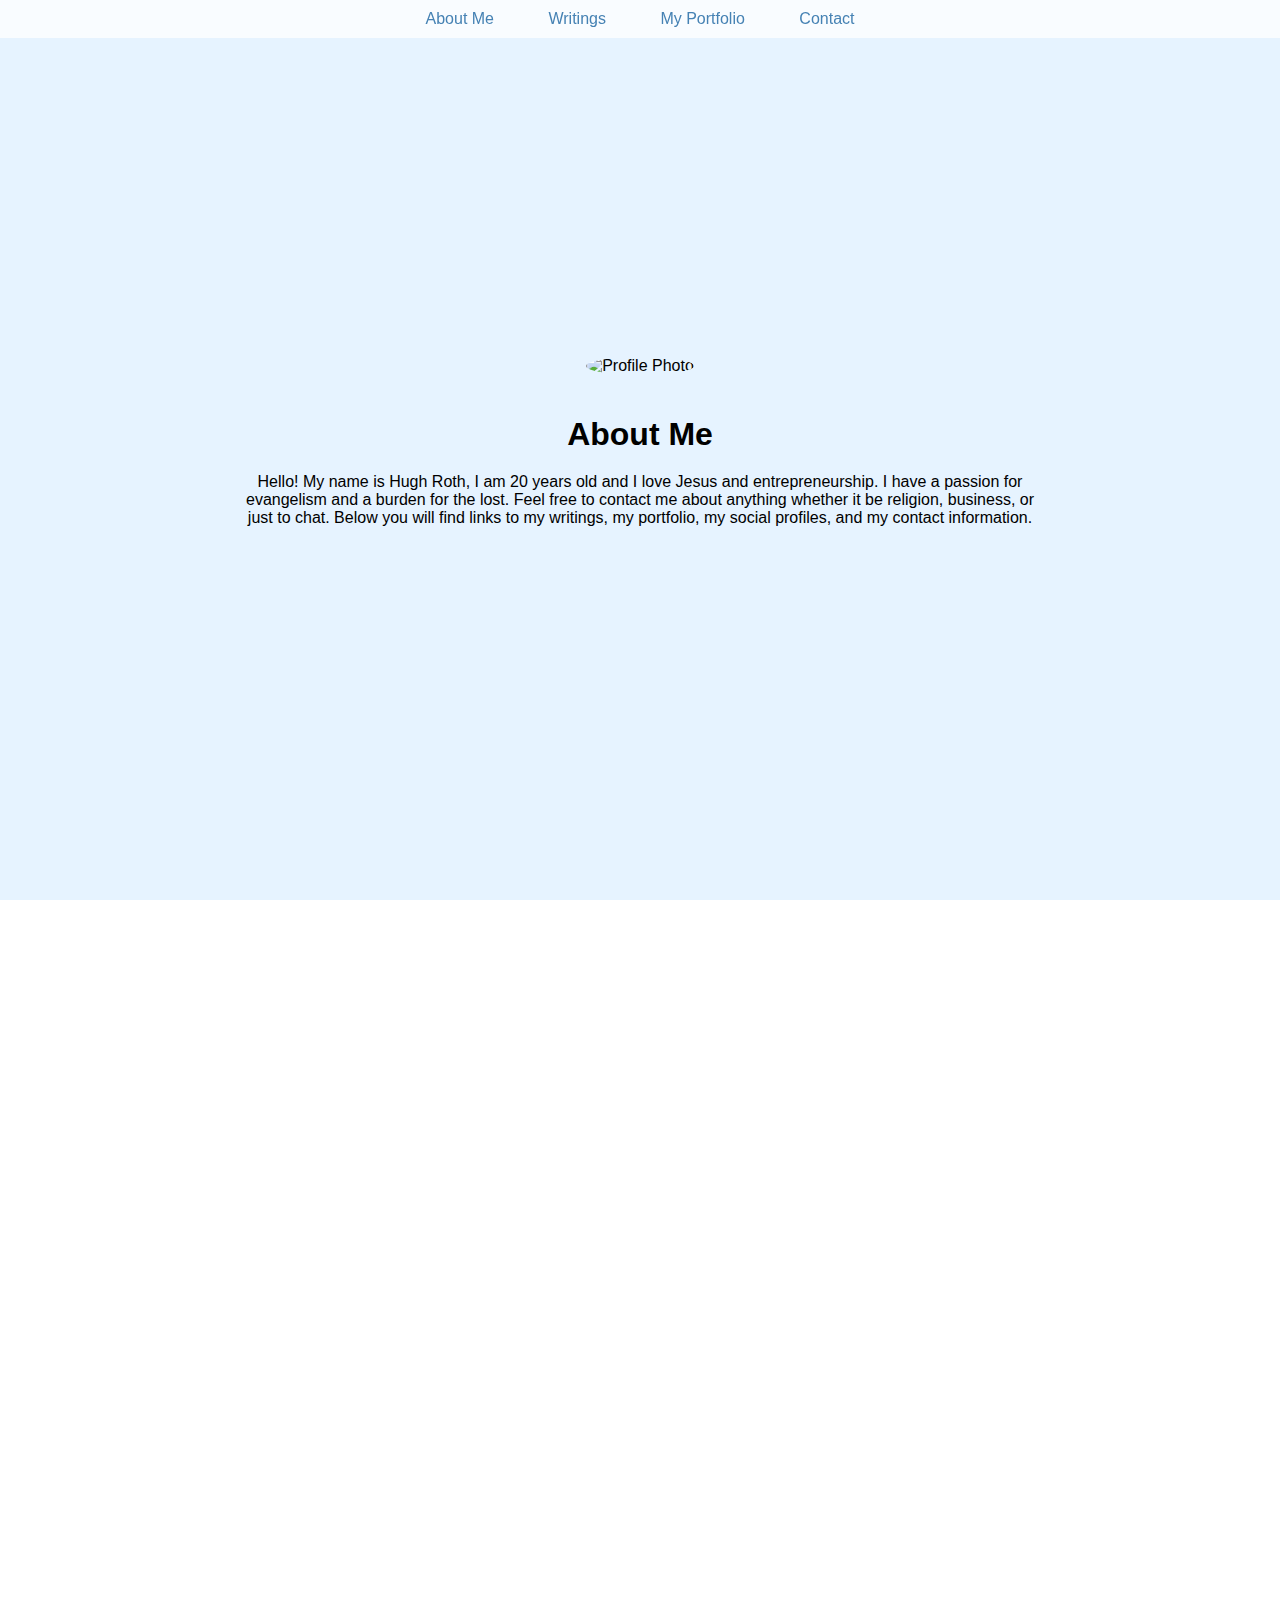
==== index.html @ de695497 "initial commit w previous files" ====
<!DOCTYPE html>
<html lang="en">
<head>
  <link rel="stylesheet" href="https://cdnjs.cloudflare.com/ajax/libs/font-awesome/5.15.3/css/all.min.css">

    <meta charset="UTF-8">
    <meta name="viewport" content="width=device-width, initial-scale=1.0">
    <title>Your Name - Personal Website</title>
    <style>
        body, html {
        margin: 0;
        padding: 0;
        font-family: Arial, sans-serif;
    }

    .nav {
        position: fixed;
        top: 0;
        width: 100%;
        background-color: rgba(255, 255, 255, 0.75);
        padding: 10px 0;
        text-align: center;
        z-index: 1000;
    }

    .nav a {
        color: #4682B4;
        text-decoration: none;
        padding: 10px 20px;
        margin: 0 5px;
    }

    .section {
        height: 100vh;
        display: flex;
        justify-content: center;
        align-items: center;
        transition: opacity 0.2s ease-in-out;
        background-color: #E6F3FF; /* Light pink */
    }
    .contact-info {
        font-size: 1.2rem;
        margin: 5px 0;
        font-weight: normal;
    }

    .contact-link {
        color: #4682B4; /* Light blue color (Steel Blue) */
        text-decoration: underline;
        transition: color 0.3s ease;
    }

    .contact-link:hover {
        color: #36648B; /* Darker blue on hover for better contrast */
    }

    .section.active {
        opacity: 1;
    }
    .content {
        max-width: 800px;
        text-align: center;
        padding: 20px;
    }

    h1 {
        margin-bottom: 20px;
    }

    .profile-photo {
        width: 200px;
        height: 200px;
        border-radius: 50%;
        object-fit: cover;
        margin-bottom: 20px;
    }
    .social-icons {
        margin-top: 20px;
    }

    .social-icon {
        display: inline-block;
        margin: 0 10px;
        font-size: 30px;
        color: #333; /* Icon color */
        transition: color 0.3s ease;
    }

    .social-icon:hover {
        color: #4682B4; /* Icon color on hover */
    }
    </style>
</head>
<body>
  <nav class="nav">
    <a href="#about">About Me</a>
    <a href="#writings">Writings</a>
    <a href="#portfolio">My Portfolio</a>
    <a href="#contact">Contact</a>
</nav>

    <section id="about" class="section">
      <div class="content">
          <img src="img/headshot.jpg" alt="Profile Photo" class="profile-photo">
          <h1>About Me</h1>
          <p>Hello! My name is Hugh Roth, I am 20 years old and I love Jesus and entrepreneurship.
             I have a passion for evangelism and a burden for the lost. Feel free to contact me 
              about anything whether it be religion, business, or just to chat. Below you will find
              links to my writings, my portfolio, my social profiles, and my contact information.
          </p>
      </div>
  </section>
    <section id="writings" class="section">
        <div class="content">
            <h1>Writings</h1>
            <p>Here are some of my writings:</p>
            <ul>
                <li>Masculanity in Christianity (2023)</li>
                <li>[Writing 2 Title]</li>
                <li>[Writing 3 Title]</li>
              </ul>
            </div>
        </section>
    
        <section id="portfolio" class="section">
            <div class="content">
                <h1>My Portfolio</h1>
                <p>Check out some of my projects:</p>
                <ul>
                    <li>[Project 1]</li>
                    <li>[Project 2]</li>
                    <li>[Project 3]</li>
                </ul>
            </div>
        </section>

        <section id="contact" class="section">
          <div class="content">
              <h1>Contact</h1>
              <p class="contact-info">
                  <a href="tel:832-580-4096" class="contact-link">Cell: 832-580-4096</a>
              </p>
              <p class="contact-info">
                  <a href="mailto:huroth15@gmail.com" class="contact-link">Email: huroth15@gmail.com</a>
              </p>
              <div class="social-icons">
                  <a href="https://www.instagram.com/yourusername" target="_blank" class="social-icon">
                      <i class="fab fa-instagram"></i>
                  </a>
                  <a href="https://www.facebook.com/yourusername" target="_blank" class="social-icon">
                      <i class="fab fa-facebook-f"></i>
                  </a>
                  <a href="https://www.youtube.com/channel/yourchannelid" target="_blank" class="social-icon">
                      <i class="fab fa-youtube"></i>
                  </a>
              </div>
          </div>
      </section>
    
        <script>
           const sections = document.querySelectorAll('.section');

function checkSections() {
    const windowHeight = window.innerHeight;
    const scrollPosition = window.scrollY;

    sections.forEach((section) => {
        const sectionTop = section.offsetTop;
        const sectionHeight = section.offsetHeight;
        const sectionMiddle = sectionTop + sectionHeight / 2;
        const viewportMiddle = scrollPosition + windowHeight / 2;

        // Calculate distance from section middle to viewport middle
        const distance = Math.abs(sectionMiddle - viewportMiddle);
        
        // Calculate opacity based on distance
        let opacity = 1 - (distance / (windowHeight / 2));
        opacity = Math.max(0, Math.min(1, opacity)); // Clamp between 0 and 1

        section.style.opacity = opacity;
    });
}

window.addEventListener('scroll', checkSections);
window.addEventListener('resize', checkSections);

// Initial check to set initial opacities
checkSections();

// Smooth scrolling (keep your existing smooth scroll code)
document.querySelectorAll('a[href^="#"]').forEach(anchor => {
    anchor.addEventListener('click', function (e) {
        e.preventDefault();
        document.querySelector(this.getAttribute('href')).scrollIntoView({
            behavior: 'smooth'
        });
    });
});
        </script>
    </body>
    </html>
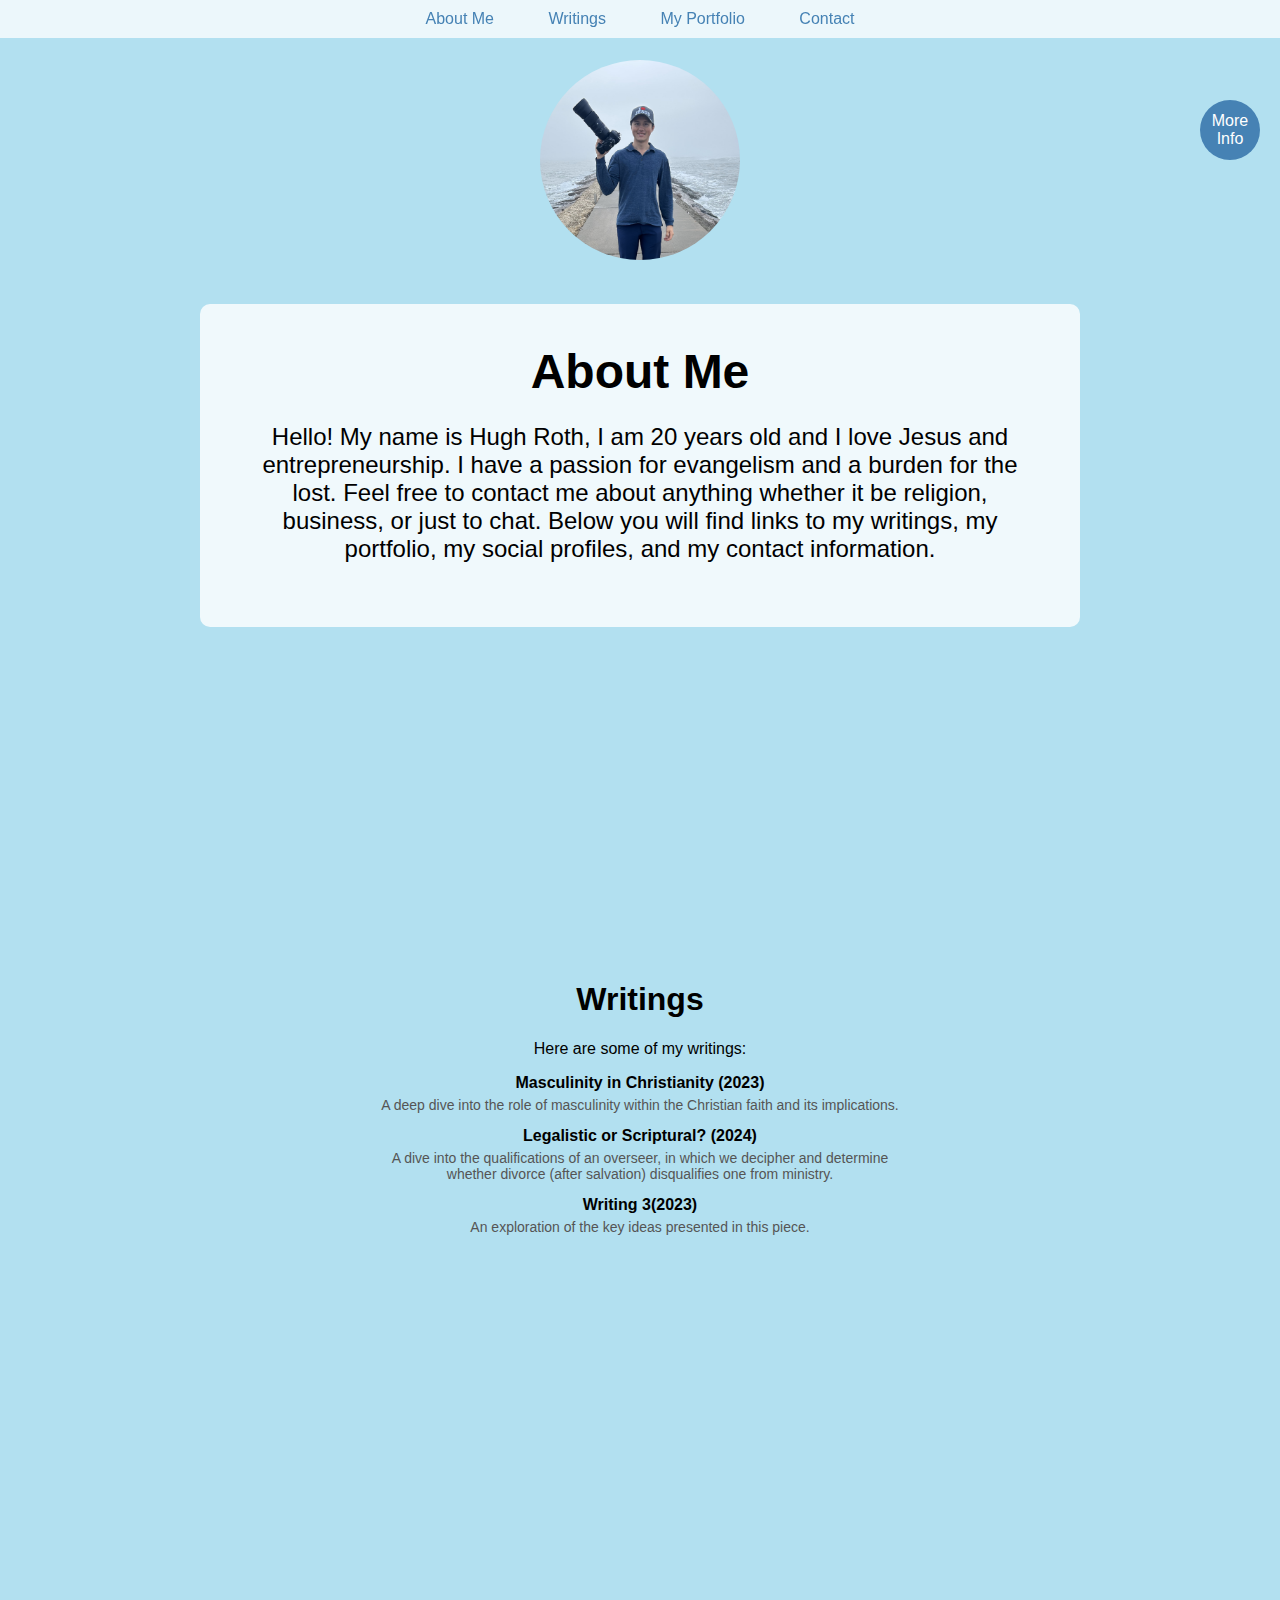
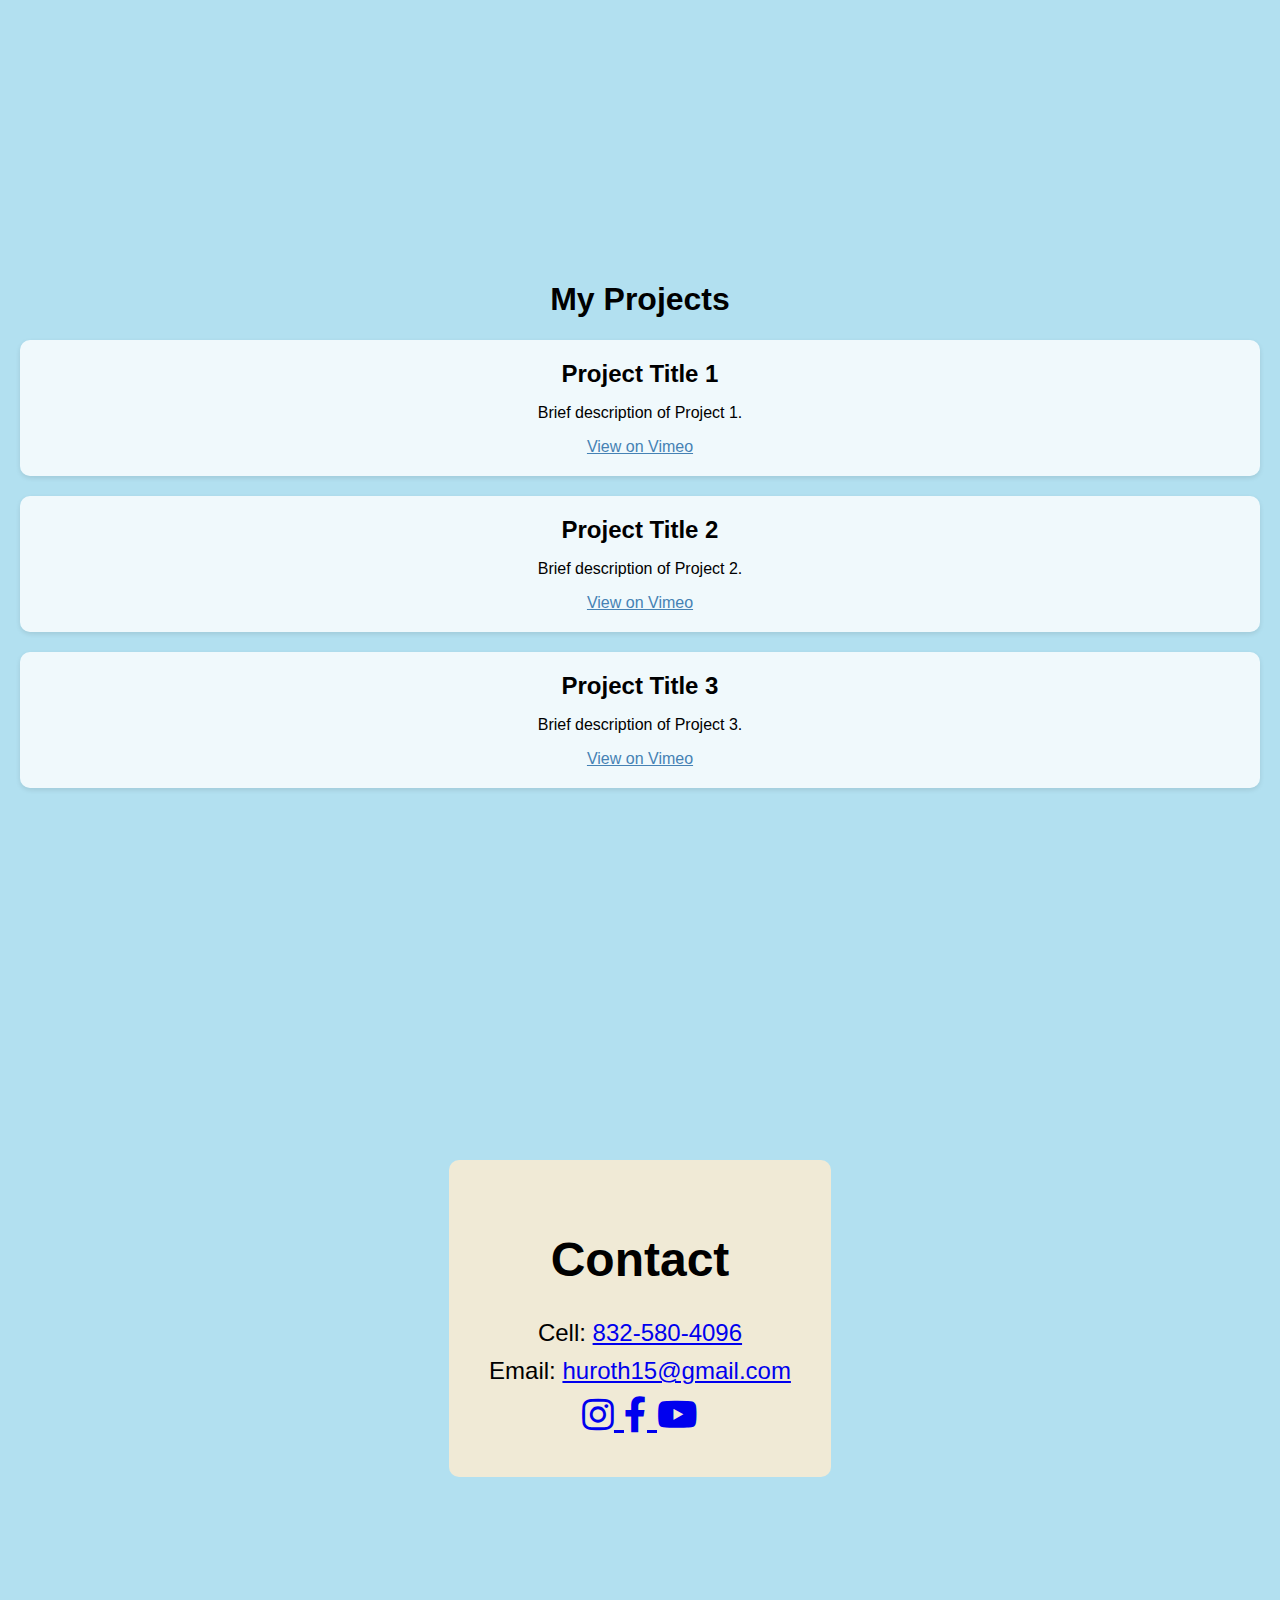
==== commit 1718a57a: "moved files from main" ====
--- a/index.html
+++ b/index.html
@@ -1,201 +1,283 @@
 <!DOCTYPE html>
 <html lang="en">
 <head>
-  <link rel="stylesheet" href="https://cdnjs.cloudflare.com/ajax/libs/font-awesome/5.15.3/css/all.min.css">
-
     <meta charset="UTF-8">
     <meta name="viewport" content="width=device-width, initial-scale=1.0">
     <title>Your Name - Personal Website</title>
+    <link rel="stylesheet" href="https://cdnjs.cloudflare.com/ajax/libs/font-awesome/5.15.3/css/all.min.css">
     <style>
         body, html {
-        margin: 0;
-        padding: 0;
-        font-family: Arial, sans-serif;
-    }
-
-    .nav {
-        position: fixed;
-        top: 0;
-        width: 100%;
-        background-color: rgba(255, 255, 255, 0.75);
-        padding: 10px 0;
-        text-align: center;
-        z-index: 1000;
-    }
-
-    .nav a {
-        color: #4682B4;
-        text-decoration: none;
-        padding: 10px 20px;
-        margin: 0 5px;
-    }
-
-    .section {
-        height: 100vh;
-        display: flex;
-        justify-content: center;
-        align-items: center;
-        transition: opacity 0.2s ease-in-out;
-        background-color: #E6F3FF; /* Light pink */
-    }
-    .contact-info {
-        font-size: 1.2rem;
-        margin: 5px 0;
-        font-weight: normal;
-    }
-
-    .contact-link {
-        color: #4682B4; /* Light blue color (Steel Blue) */
-        text-decoration: underline;
-        transition: color 0.3s ease;
-    }
-
-    .contact-link:hover {
-        color: #36648B; /* Darker blue on hover for better contrast */
-    }
-
-    .section.active {
-        opacity: 1;
-    }
-    .content {
-        max-width: 800px;
-        text-align: center;
-        padding: 20px;
-    }
-
-    h1 {
-        margin-bottom: 20px;
-    }
-
-    .profile-photo {
-        width: 200px;
-        height: 200px;
-        border-radius: 50%;
-        object-fit: cover;
-        margin-bottom: 20px;
-    }
-    .social-icons {
-        margin-top: 20px;
-    }
-
-    .social-icon {
-        display: inline-block;
-        margin: 0 10px;
-        font-size: 30px;
-        color: #333; /* Icon color */
-        transition: color 0.3s ease;
-    }
-
-    .social-icon:hover {
-        color: #4682B4; /* Icon color on hover */
-    }
+            margin: 0;
+            padding: 0;
+            font-family: Arial, sans-serif;
+            overflow-x: hidden;
+            background-color: #FFFFFF; /* Set a default background color to white */
+        }
+
+        .nav {
+            position: fixed;
+            top: 0;
+            width: 100%;
+            background-color: rgba(255, 255, 255, 0.75);
+            padding: 10px 0;
+            text-align: center;
+            z-index: 1000;
+        }
+
+        .nav a {
+            color: #4682B4;
+            text-decoration: none;
+            padding: 10px 20px;
+            margin: 0 5px;
+        }
+
+        .section {
+            min-height: 100vh;
+            padding: 60px 20px;
+            box-sizing: border-box;
+            overflow: hidden;
+            position: relative;
+            opacity: 1; /* Ensure sections are visible */
+            transition: opacity 0.5s ease-in-out;
+            background-color: #B2E0F0; /* Slightly lighter blue background for sections */
+            text-align: center; /* Center text in each section */
+        }
+
+        /* Profile Photo Style */
+        .profile-photo {
+            width: 200px; /* Doubled width for the photo */
+            height: 200px; /* Doubled height for the photo */
+            border-radius: 50%; /* Make it circular */
+            object-fit: cover; /* Ensure the image covers the area */
+            margin-bottom: 20px; /* Space between photo and text */
+        }
+
+        /* About Me Box */
+        .about-me-box {
+            background-color: rgba(255, 255, 255, 0.8); /* Same color as project boxes */
+            border-radius: 10px; /* Rounded corners */
+            padding: 40px; /* Increased padding for the box */
+            margin: 20px auto; /* Center the box */
+            max-width: 800px; /* Increased maximum width for the box */
+            text-align: center; /* Center text in the box */
+            font-size: 1.5em; /* Increased font size */
+        }
+
+        .about-me-box h2 {
+            margin: 0 0 10px; /* Margin for the header */
+            font-size: 2em; /* Increased font size for the header */
+        }
+
+        /* More Info Button */
+        .more-info-btn {
+            position: fixed;
+            top: 100px; /* Lowered by about the height of the button */
+            right: 20px;
+            width: 60px;
+            height: 60px;
+            border-radius: 50%; /* Circular button */
+            background-color: #4682B4; /* Blue color */
+            color: white;
+            border: none;
+            font-size: 16px;
+            cursor: pointer;
+            z-index: 1001; /* Ensure it is above other content */
+            transition: background-color 0.3s;
+        }
+
+        .more-info-btn:hover {
+            background-color: #36648B; /* Darker blue on hover */
+        }
+
+        /* More Info Section */
+        .more-info-section {
+            display: none; /* Hidden by default */
+            position: fixed;
+            top: 0;
+            left: 0;
+            width: 100%;
+            height: 100%;
+            background-color: rgba(0, 0, 0, 0.8); /* Semi-transparent background */
+            color: white;
+            padding: 20px;
+            box-sizing: border-box;
+            z-index: 1000; /* Ensure it covers the home page */
+            overflow-y: auto; /* Allow scrolling if content is too large */
+        }
+
+        .close-info-btn {
+            background-color: transparent;
+            border: none;
+            color: white;
+            font-size: 30px;
+            cursor: pointer;
+            position: absolute;
+            top: 20px;
+            right: 20px;
+        }
+
+        /* Portfolio Section (now containing Projects) */
+        #portfolio {
+            padding: 60px 20px;
+        }
+
+        .projects-container {
+            display: flex;
+            flex-direction: column; /* Stack project items vertically */
+            gap: 20px; /* Space between project items */
+        }
+
+        .project-item {
+            background-color: rgba(255, 255, 255, 0.8); /* Light background for project items */
+            padding: 20px;
+            border-radius: 10px; /* Rounded corners */
+            box-shadow: 0 2px 5px rgba(0, 0, 0, 0.1); /* Subtle shadow */
+        }
+
+        .project-item h2 {
+            margin: 0 0 10px; /* Margin for project title */
+        }
+
+        .project-item a {
+            color: #4682B4; /* Link color */
+            text-decoration: underline; /* Underline for links */
+            transition: color 0.3s; /* Smooth color transition */
+        }
+
+        .project-item a:hover {
+            color: #36648B; /* Darker color on hover */
+        }
+
+        /* Contact Info Box */
+        .contact-info-box {
+            background-color: #F0EAD6; /* Eggshell white */
+            border-radius: 10px; /* Rounded corners */
+            padding: 20px;
+            display: inline-block; /* Center the box */
+            margin: 0 auto; /* Center the box */
+        }
+
+        .contact-info {
+            margin: 10px 0; /* Margin for contact info */
+        }
+
+        /* Writings Description */
+        .writing-description {
+            font-size: 14px; /* Smaller font size for descriptions */
+            color: #555; /* Darker gray for better readability */
+            margin-top: 5px; /* Space above the description */
+        }
     </style>
 </head>
 <body>
-  <nav class="nav">
-    <a href="#about">About Me</a>
-    <a href="#writings">Writings</a>
-    <a href="#portfolio">My Portfolio</a>
-    <a href="#contact">Contact</a>
-</nav>
+    <nav class="nav">
+        <a href="#about">About Me</a>
+        <a href="#writings">Writings</a>
+        <a href="#portfolio">My Portfolio</a>
+        <a href="#contact">Contact</a>
+    </nav>
 
     <section id="about" class="section">
-      <div class="content">
-          <img src="img/headshot.jpg" alt="Profile Photo" class="profile-photo">
-          <h1>About Me</h1>
-          <p>Hello! My name is Hugh Roth, I am 20 years old and I love Jesus and entrepreneurship.
-             I have a passion for evangelism and a burden for the lost. Feel free to contact me 
-              about anything whether it be religion, business, or just to chat. Below you will find
-              links to my writings, my portfolio, my social profiles, and my contact information.
-          </p>
-      </div>
-  </section>
+        <div class="content">
+            <img src="img/headshot.jpg" alt="Profile Photo" class="profile-photo">
+            <div class="about-me-box">
+                <h2>About Me</h2>
+                <p>Hello! My name is Hugh Roth, I am 20 years old and I love Jesus and entrepreneurship. I have a passion for evangelism and a burden for the lost. Feel free to contact me about anything whether it be religion, business, or just to chat. Below you will find links to my writings, my portfolio, my social profiles, and my contact information.</p>
+            </div>
+        </div>
+    </section>
+
     <section id="writings" class="section">
         <div class="content">
             <h1>Writings</h1>
             <p>Here are some of my writings:</p>
-            <ul>
-                <li>Masculanity in Christianity (2023)</li>
-                <li>[Writing 2 Title]</li>
-                <li>[Writing 3 Title]</li>
-              </ul>
-            </div>
-        </section>
+            <div>
+                <strong>Masculinity in Christianity (2023)</strong>
+                <p class="writing-description">A deep dive into the role of masculinity within the Christian faith and its implications.</p>
+                <strong>Legalistic or Scriptural? (2024)</strong>
+                <p class="writing-description">
+                    A dive into the qualifications of an overseer, in which we decipher and determine <br>
+                    whether divorce (after salvation) disqualifies one from ministry.
+                </p>
+                <strong>Writing 3(2023)</strong>
+                <p class="writing-description">
+                    An exploration of the key ideas presented in this piece.</p>
+            </div>
+        </div>
+    </section>
+
+    <section id="portfolio" class="section">
+        <h1>My Projects</h1>
+        <div class="projects-container">
+            <div class="project-item">
+                <h2>Project Title 1</h2>
+                <p>Brief description of Project 1.</p>
+                <a href="https://vimeo.com/yourproject1" target="_blank">View on Vimeo</a>
+            </div>
+            <div class="project-item">
+                <h2>Project Title 2</h2>
+                <p>Brief description of Project 2.</p>
+                <a href="https://vimeo.com/yourproject2" target="_blank">View on Vimeo</a>
+            </div>
+            <div class="project-item">
+                <h2>Project Title 3</h2>
+                <p>Brief description of Project 3.</p>
+                <a href="https://vimeo.com/yourproject3" target="_blank">View on Vimeo</a>
+            </div>
+        </div>
+    </section>
+
+    <section id="contact" class="section">
+        <div class="content contact-info-box" style="font-size: 1.5em; padding: 40px;"> <!-- Increased font size and padding -->
+            <h1 style="font-size: 2em;">Contact</h1> <!-- Increased header font size -->
+            <p class="contact-info">
+                Cell: <a href="tel:832-580-4096" class="contact-link">832-580-4096</a>
+            </p>
+            <p class="contact-info">
+                Email: <a href="mailto:huroth15@gmail.com" class="contact-link">huroth15@gmail.com</a>
+            </p>
+            <div class="social-icons" style="font-size: 1.5em;"> <!-- Increased icon size -->
+                <a href="https://www.instagram.com/yourusername" target="_blank" class="social-icon">
+                    <i class="fab fa-instagram"></i>
+                </a>
+                <a href="https://www.facebook.com/yourusername" target="_blank" class="social-icon">
+                    <i class="fab fa-facebook-f"></i>
+                </a>
+                <a href="https://www.youtube.com/channel/yourchannelid" target="_blank" class="social-icon">
+                    <i class="fab fa-youtube"></i>
+                </a>
+            </div>
+        </div>
+    </section>
+
+    <button id="more-info-btn" class="more-info-btn">More Info</button>
     
-        <section id="portfolio" class="section">
-            <div class="content">
-                <h1>My Portfolio</h1>
-                <p>Check out some of my projects:</p>
-                <ul>
-                    <li>[Project 1]</li>
-                    <li>[Project 2]</li>
-                    <li>[Project 3]</li>
-                </ul>
-            </div>
-        </section>
-
-        <section id="contact" class="section">
-          <div class="content">
-              <h1>Contact</h1>
-              <p class="contact-info">
-                  <a href="tel:832-580-4096" class="contact-link">Cell: 832-580-4096</a>
-              </p>
-              <p class="contact-info">
-                  <a href="mailto:huroth15@gmail.com" class="contact-link">Email: huroth15@gmail.com</a>
-              </p>
-              <div class="social-icons">
-                  <a href="https://www.instagram.com/yourusername" target="_blank" class="social-icon">
-                      <i class="fab fa-instagram"></i>
-                  </a>
-                  <a href="https://www.facebook.com/yourusername" target="_blank" class="social-icon">
-                      <i class="fab fa-facebook-f"></i>
-                  </a>
-                  <a href="https://www.youtube.com/channel/yourchannelid" target="_blank" class="social-icon">
-                      <i class="fab fa-youtube"></i>
-                  </a>
-              </div>
-          </div>
-      </section>
-    
-        <script>
-           const sections = document.querySelectorAll('.section');
-
-function checkSections() {
-    const windowHeight = window.innerHeight;
-    const scrollPosition = window.scrollY;
-
-    sections.forEach((section) => {
-        const sectionTop = section.offsetTop;
-        const sectionHeight = section.offsetHeight;
-        const sectionMiddle = sectionTop + sectionHeight / 2;
-        const viewportMiddle = scrollPosition + windowHeight / 2;
-
-        // Calculate distance from section middle to viewport middle
-        const distance = Math.abs(sectionMiddle - viewportMiddle);
-        
-        // Calculate opacity based on distance
-        let opacity = 1 - (distance / (windowHeight / 2));
-        opacity = Math.max(0, Math.min(1, opacity)); // Clamp between 0 and 1
-
-        section.style.opacity = opacity;
-    });
-}
-
-window.addEventListener('scroll', checkSections);
-window.addEventListener('resize', checkSections);
-
-// Initial check to set initial opacities
-checkSections();
-
-// Smooth scrolling (keep your existing smooth scroll code)
-document.querySelectorAll('a[href^="#"]').forEach(anchor => {
-    anchor.addEventListener('click', function (e) {
-        e.preventDefault();
-        document.querySelector(this.getAttribute('href')).scrollIntoView({
-            behavior: 'smooth'
+    <div id="more-info-section" class="more-info-section">
+        <button id="close-info-btn" class="close-info-btn">&times;</button>
+        <h2>More Information</h2>
+        <p>Your large body of text goes here. You can add as much text as you need, and it will be displayed in 12pt font size.</p>
+        <p>Lorem ipsum dolor sit amet, consectetur adipiscing elit. Sed do eiusmod tempor incididunt ut labore et dolore magna aliqua. Ut enim ad minim veniam, quis nostrud exercitation ullamco laboris nisi ut aliquip ex ea commodo consequat.</p>
+        <p>More text can be added here as needed...</p>
+    </div>
+
+    <script>
+        document.addEventListener('DOMContentLoaded', function() {
+            const moreInfoBtn = document.getElementById('more-info-btn');
+            const moreInfoSection = document.getElementById('more-info-section');
+            const closeInfoBtn = document.getElementById('close-info-btn');
+
+            moreInfoBtn.addEventListener('click', function() {
+                if (moreInfoSection.style.display === 'block') {
+                    moreInfoSection.style.display = 'none'; // Hide the info section
+                } else {
+                    moreInfoSection.style.display = 'block'; // Show the info section
+                }
+            });
+
+            closeInfoBtn.addEventListener('click', function() {
+                moreInfoSection.style.display = 'none'; // Hide the info section
+            });
         });
-    });
-});
-        </script>
-    </body>
-    </html>+    </script>
+</body>
+</html>